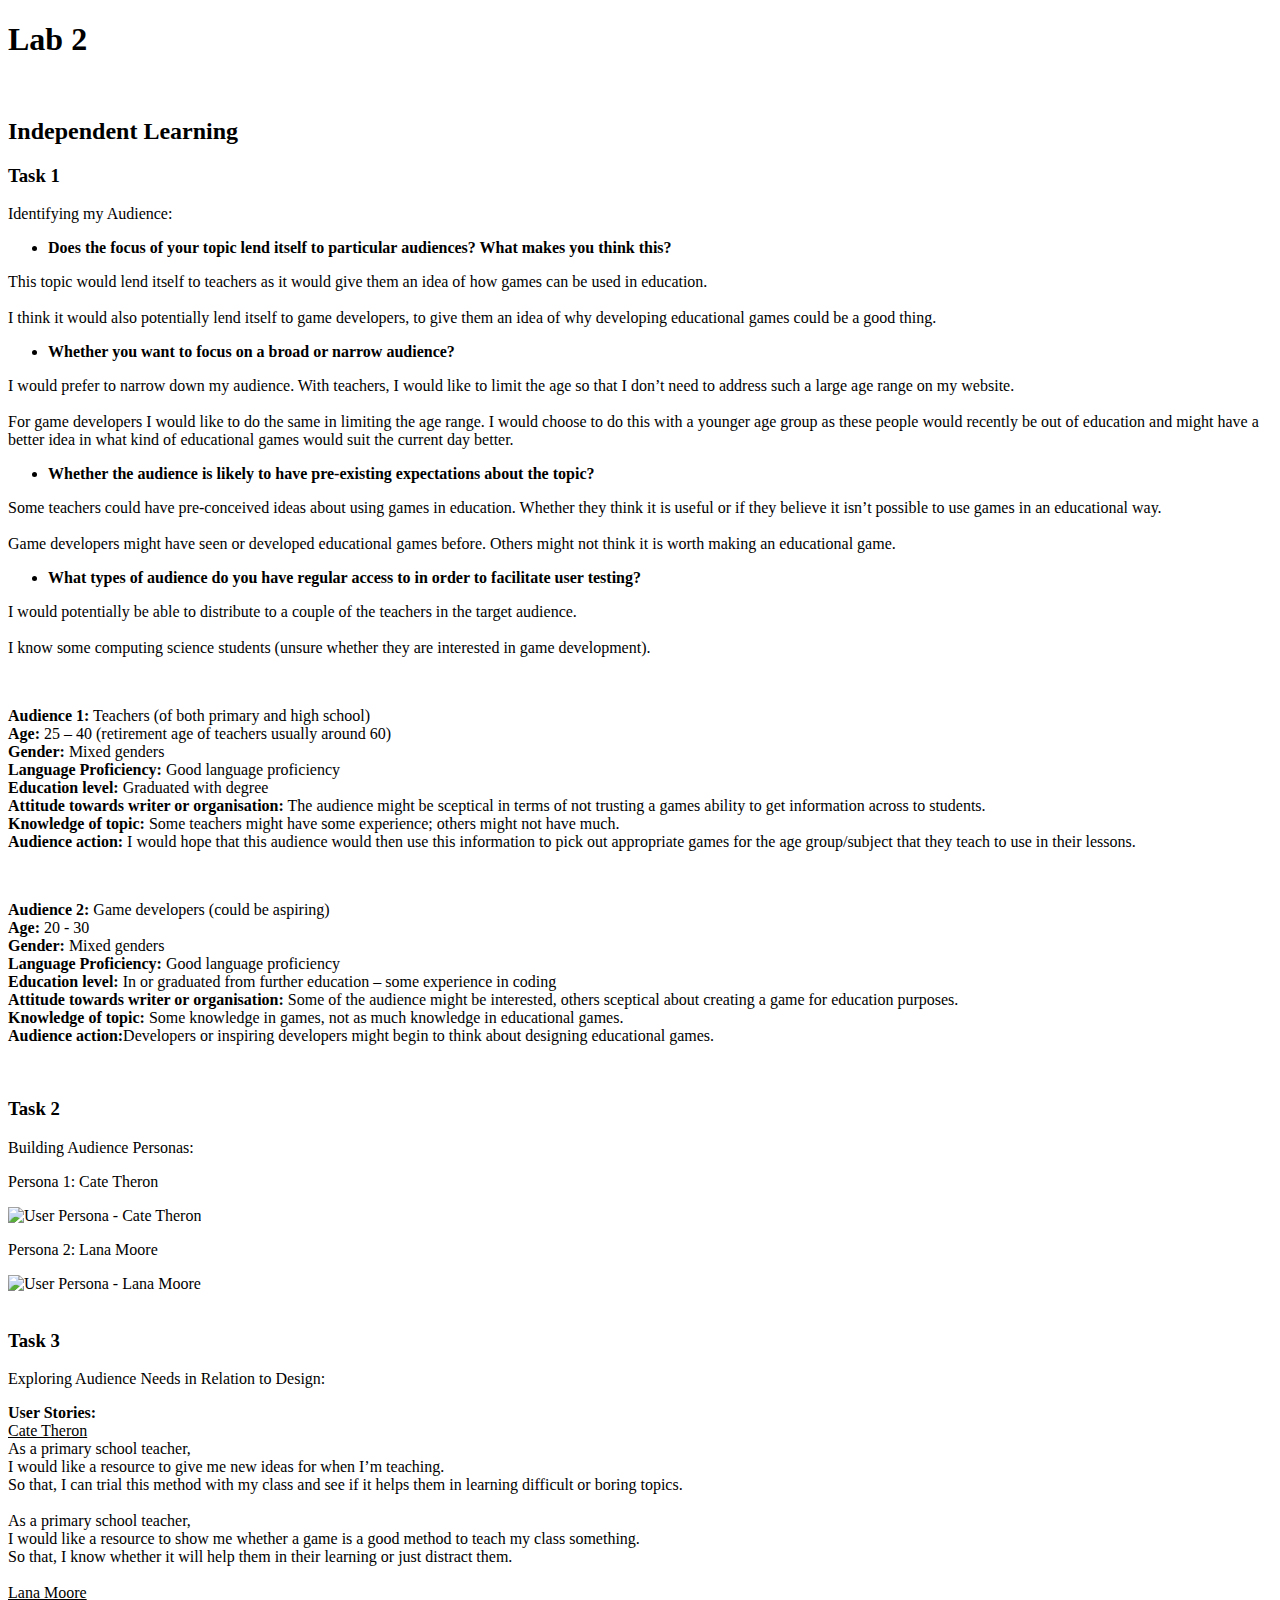
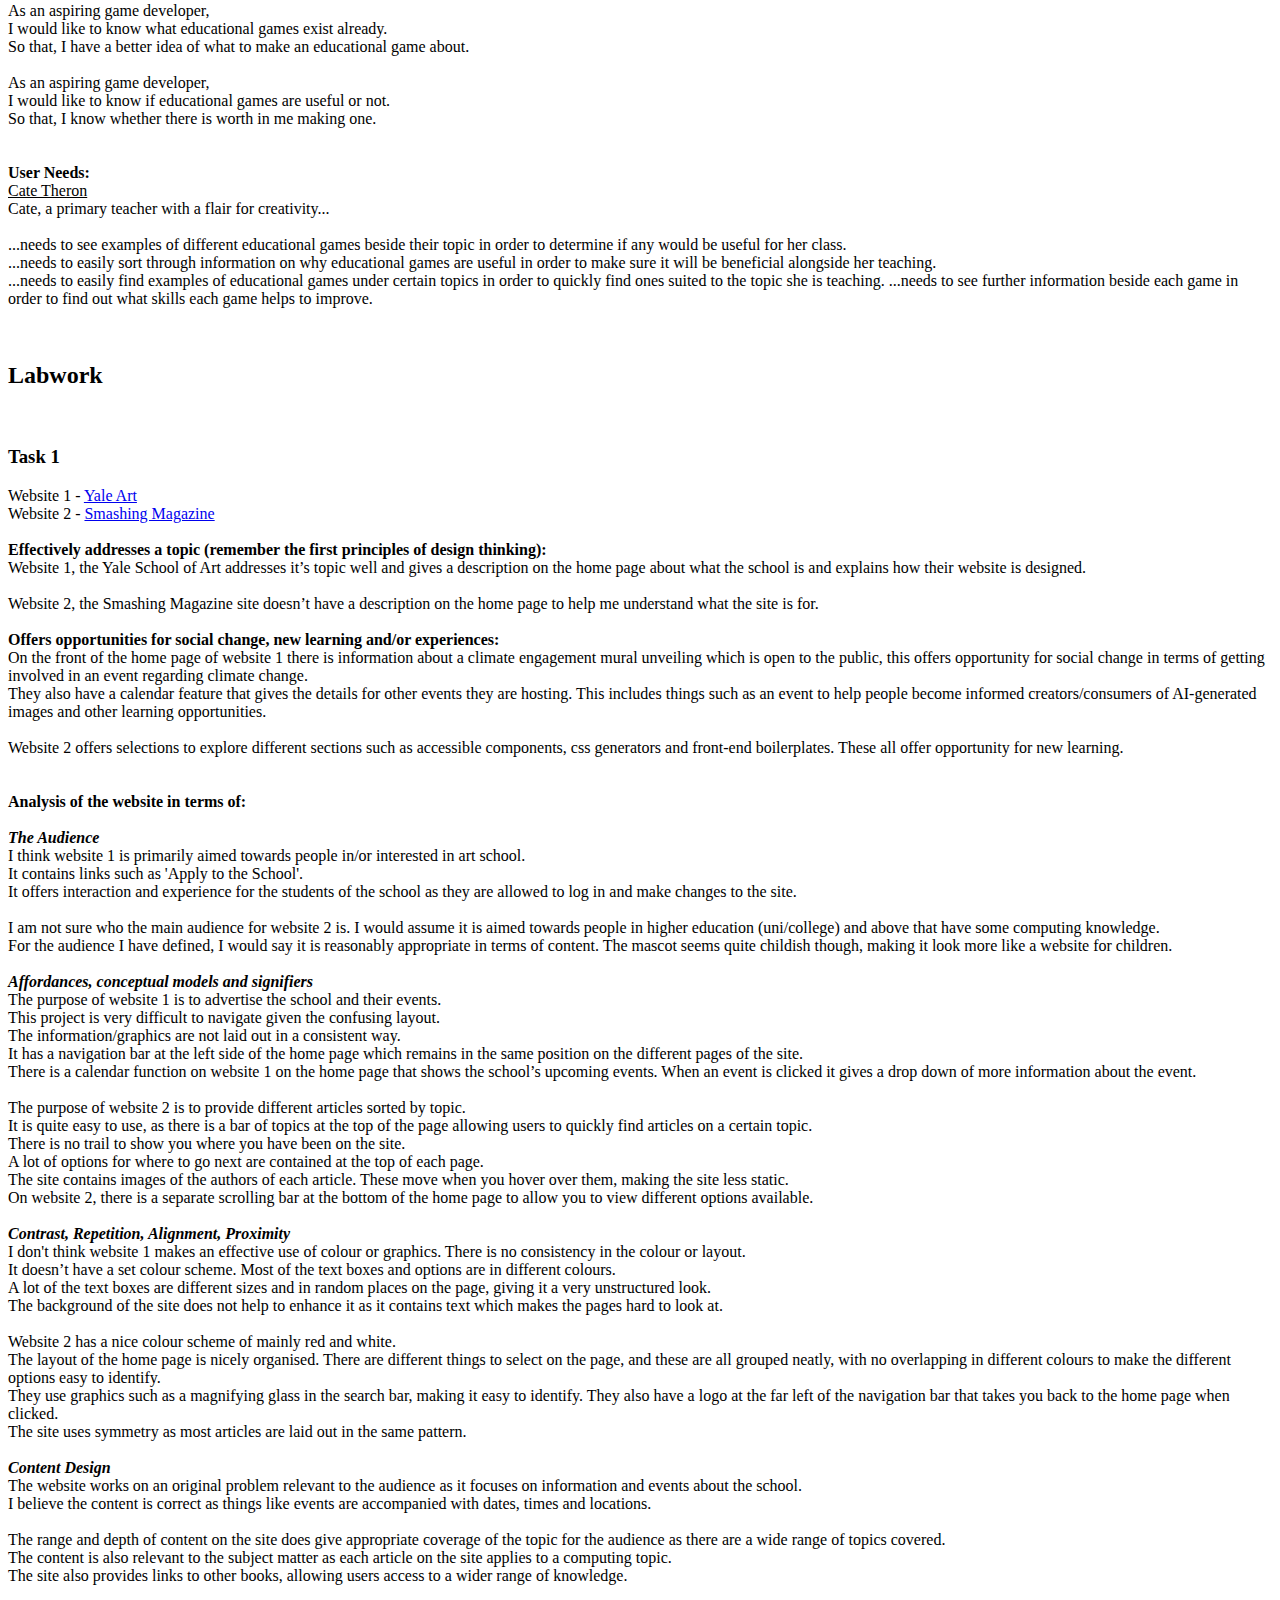
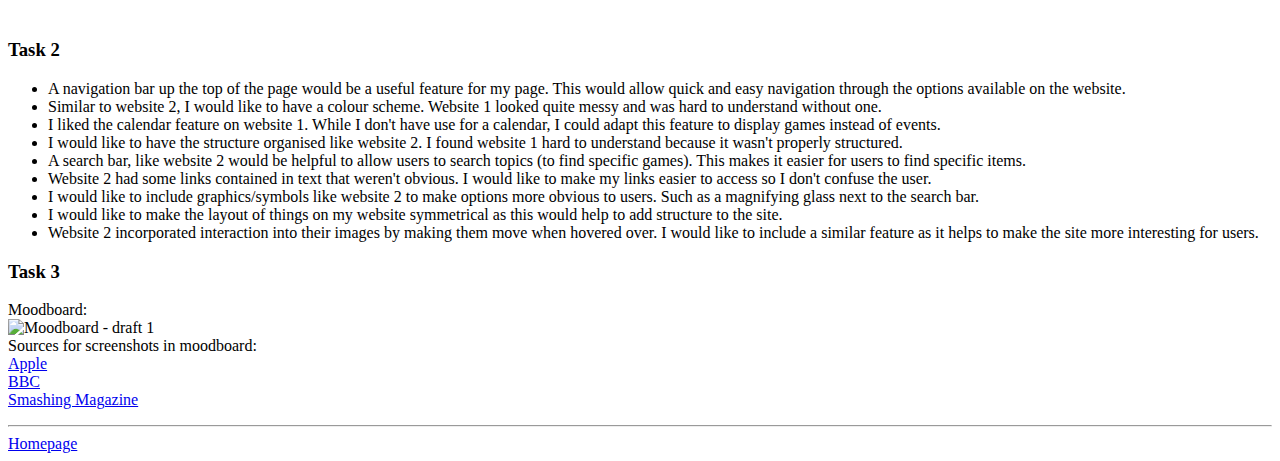
==== lab2.html @ 8dc90cc1 "Update lab2.html" ====
<!DOCTYPE html>
<html lang="en">
<head>
	<!-- Use this section for your webpage metadata - more detail https://www.w3schools.com/html/html_head.asp -->

	<title>Lab 2</title>
	<meta http-equiv="Content-Type" content="text/html; charset=utf-8"/>
	<link rel="stylesheet" href="stylesheets/lab-page.css">
	<!--  When you have a stylesheet you can uncomment the link element above and edit the href to suit your file system and 		point to your CSS sheet -->
</head>

<body>

	<!-- begin the main section of the page-->
	<div id="*Insert appropriate ID - this will not display on your website*">
		<h1>Lab 2</h1>
		<br>
		<h2>Independent Learning</h2>

		<section id="iltask1">
		<h3>Task 1</h3>
		
		<p>Identifying my Audience:</p>
		
		<ul>
			<li><b> Does the focus of your topic lend itself to particular audiences? What makes you think this?</b></li>
		</ul>
		<p>
		This topic would lend itself to teachers as it would give them an idea of how games can be used in education.
		<br><br>
		I think it would also potentially lend itself to game developers, to give them an idea of why developing educational games could be a good thing. 
		</p>	
			

		<ul>
			<li><b>Whether you want to focus on a broad or narrow audience?</b></li>
		</ul>
		<p>
		I would prefer to narrow down my audience. With teachers, I would like to limit the age so that I don’t need to address such a large age range on my website. 
		<br><br>
		For game developers I would like to do the same in limiting the age range. I would choose to do this with a younger age group as these people would recently be out of education and might have a better idea in what kind of educational games would suit the current day better. 
		</p>	
		
		<ul>
			<li><b>Whether the audience is likely to have pre-existing expectations about the topic?</b></li>
		</ul>
		<p>
		Some teachers could have pre-conceived ideas about using games in education. Whether they think it is useful or if they believe it isn’t possible to use games in an educational way. 
		<br><br>
		Game developers might have seen or developed educational games before. Others might not think it is worth making an educational game. 
		</p>	
		
		<ul>
			<li><b>What types of audience do you have regular access to in order to facilitate user testing?</b></li>
		</ul>
		<p>
		I would potentially be able to distribute to a couple of the teachers in the target audience. 
		<br><br>
		I know some computing science students (unsure whether they are interested in game development). 
		</p>	
		
		
		<br>
		
		<p>
		<b>Audience 1:</b> Teachers (of both primary and high school) <br>
		<b>Age:</b> 25 – 40 (retirement age of teachers usually around 60)<br>
		<b>Gender:</b> Mixed genders <br>
		<b>Language Proficiency:</b> Good language proficiency <br>
		<b>Education level:</b> Graduated with degree <br>
		<b>Attitude towards writer or organisation:</b> The audience might be sceptical in terms of not trusting a games ability to get information across to students. <br>
		<b>Knowledge of topic:</b> Some teachers might have some experience; others might not have much.<br>
		<b>Audience action:</b> I would hope that this audience would then use this information to pick out appropriate games for the age group/subject that they teach to use in their lessons. <br>

		</p>
		
		<br>
		
		<p>
		<b>Audience 2:</b> Game developers (could be aspiring) <br>
		<b>Age:</b> 20 - 30 <br>
		<b>Gender:</b> Mixed genders <br>
		<b>Language Proficiency:</b> Good language proficiency <br>
		<b>Education level:</b> In or graduated from further education – some experience in coding<br>
		<b>Attitude towards writer or organisation:</b> Some of the audience might be interested, others sceptical about creating a game for education purposes.  <br>
		<b>Knowledge of topic:</b> Some knowledge in games, not as much knowledge in educational games. <br>
		<b>Audience action:</b>Developers or inspiring developers might begin to think about designing educational games. <br>

		</p>
		
		
		</section>
		
		
		
		
		<br>
		<section id="iltask2">
		<h3>Task 2</h3>
		<p>Building Audience Personas:</p>
		
		
		<p>Persona 1: Cate Theron</p>
		<img src="images/persona-1.png" alt="User Persona - Cate Theron" height="600">
		
		
		
		<p>Persona 2: Lana Moore</p>
		<img src="images/persona-2.png" alt="User Persona - Lana Moore" height="600">
		
		</section>
		
		
		
		<br>
		<section id="iltask3">
		<h3>Task 3</h3>
		<p>Exploring Audience Needs in Relation to Design:</p>
		
		<p>
		<b>User Stories:</b><br>
		<u>Cate Theron</u><br>
		As a primary school teacher,<br>
		I would like a resource to give me new ideas for when I’m teaching.<br>
		So that, I can trial this method with my class and see if it helps them in learning difficult or boring topics. <br>
		<br>
		As a primary school teacher,<br>
		I would like a resource to show me whether a game is a good method to teach my class something.  <br>
		So that, I know whether it will help them in their learning or just distract them. <br>

		
		
		<br>
		<u>Lana Moore</u><br>
		As an aspiring game developer, <br>
		I would like to know what educational games exist already.<br>
		So that, I have a better idea of what to make an educational game about. <br>
		<br>
		
		As an aspiring game developer, <br>
		I would like to know if educational games are useful or not.<br>
		So that, I know whether there is worth in me making one. <br>



		<br>
		<br>
		<b>User Needs:</b><br>
		<u>Cate Theron</u><br>
		Cate, a primary teacher with a flair for creativity... <br>
		<br>
		...needs to see examples of different educational games beside their topic in order to determine if any would be useful for her class. <br>
		...needs to easily sort through information on why educational games are useful in order to make sure it will be beneficial alongside her teaching. <br>
		...needs to easily find examples of educational games under certain topics in order to quickly find ones suited to the topic she is teaching. 
		...needs to see further information beside each game in order to find out what skills each game helps to improve. 
		
		</p>
		
		
		</section>
		
		<br>
		
		<h2>Labwork</h2>
		
		<section id="labtask1">
		
		<br>
		<h3>Task 1</h3>
		<p>
		Website 1 - <a href="https://www.art.yale.edu">Yale Art</a><br>
		
		Website 2 - <a href="https://www.smashingmagazine.com">Smashing Magazine</a><br>
		<br>
		<b>Effectively addresses a topic (remember the first principles of design thinking):</b><br>
		Website 1, the Yale School of Art addresses it’s topic well and gives a description on the home page about what the school is and explains how their website is designed. <br>
		<br>
		Website 2, the Smashing Magazine site doesn’t have a description on the home page to help me understand what the site is for. <br>
		<br>
		
		<b>Offers opportunities for social change, new learning and/or experiences:</b><br>
		On the front of the home page of website 1 there is information about a climate engagement mural unveiling which is open to the public, this offers opportunity for social change in terms of getting involved in an event regarding climate change.<br> 
		They also have a calendar feature that gives the details for other events they are hosting. This includes things such as an event to help people become informed creators/consumers of AI-generated images and other learning opportunities. <br>
		<br>
		Website 2 offers selections to explore different sections such as accessible components, css generators and front-end boilerplates. These all offer opportunity for new learning. <br>

		
		
		<br><br>
		<b>Analysis of the website in terms of:</b> <br>

		<br>
		<i><b>The Audience</b></i><br>
		I think website 1 is primarily aimed towards people in/or interested in art school.<br>
		It contains links such as 'Apply to the School'. <br>
		It offers interaction and experience for the students of the school as they are allowed to log in and make changes to the site.<br>
		<br>
		I am not sure who the main audience for website 2 is. I would assume it is aimed towards people in higher education (uni/college) and above that have some computing knowledge.<br>
		For the audience I have defined, I would say it is reasonably appropriate in terms of content. The mascot seems quite childish though, making it look more like a website for children.<br>
		
		<br>
		<i><b>Affordances, conceptual models and signifiers</b></i><br>
		The purpose of website 1 is to advertise the school and their events.<br>
		This project is very difficult to navigate given the confusing layout.<br>
		The information/graphics are not laid out in a consistent way.<br>
		It has a navigation bar at the left side of the home page which remains in the same position on the different pages of the site. <br>
		There is a calendar function on website 1 on the home page that shows the school’s upcoming events. When an event is clicked it gives a drop down of more information about the event. <br>
		<br>
		The purpose of website 2 is to provide different articles sorted by topic.<br>
		It is quite easy to use, as there is a bar of topics at the top of the page allowing users to quickly find articles on a certain topic.<br>
		There is no trail to show you where you have been on the site.<br>
		A lot of options for where to go next are contained at the top of each page.<br>
		The site contains images of the authors of each article. These move when you hover over them, making the site less static. <br>
		On website 2, there is a separate scrolling bar at the bottom of the home page to allow you to view different options available. <br>
		
		<br>
		<i><b>Contrast, Repetition, Alignment, Proximity</b></i><br>
		I don't think website 1 makes an effective use of colour or graphics. There is no consistency in the colour or layout.<br>
		It doesn’t have a set colour scheme. Most of the text boxes and options are in different colours.<br>
		A lot of the text boxes are different sizes and in random places on the page, giving it a very unstructured look. <br>
		The background of the site does not help to enhance it as it contains text which makes the pages hard to look at.<br>
		<br>
		Website 2 has a nice colour scheme of mainly red and white. <br>
		The layout of the home page is nicely organised. There are different things to select on the page, and these are all grouped neatly, with no overlapping in different colours to make the different options easy to identify.  <br>
		They use graphics such as a magnifying glass in the search bar, making it easy to identify. They also have a logo at the far left of the navigation bar that takes you back to the home page when clicked. <br>
		The site uses symmetry as most articles are laid out in the same pattern. <br>
		
		<br>
		<i><b>Content Design</b></i><br>
		The website works on an original problem relevant to the audience as it focuses on information and events about the school.<br>
		I believe the content is correct as things like events are accompanied with dates, times and locations.<br>
		<br>
		The range and depth of content on the site does give appropriate coverage of the topic for the audience as there are a wide range of topics covered.<br>
		The content is also relevant to the subject matter as each article on the site applies to a computing topic.<br>
		The site also provides links to other books, allowing users access to a wider range of knowledge.<br>

		<br><br>
		<h3>Task 2</h3>
		<ul>
			<li>A navigation bar up the top of the page would be a useful feature for my page. This would allow quick and easy navigation through the options available on the website. </li>
			<li>Similar to website 2, I would like to have a colour scheme. Website 1 looked quite messy and was hard to understand without one. </li>
			<li>I liked the calendar feature on website 1. While I don't have use for a calendar, I could adapt this feature to display games instead of events.</li>
			<li>I would like to have the structure organised like website 2. I found website 1 hard to understand because it wasn't properly structured. </li>
			<li>A search bar, like website 2 would be helpful to allow users to search topics (to find specific games). This makes it easier for users to find specific items.</li>
			<li>Website 2 had some links contained in text that weren't obvious. I would like to make my links easier to access so I don't confuse the user. </li>
			<li>I would like to include graphics/symbols like website 2 to make options more obvious to users. Such as a magnifying glass next to the search bar.</li>
			<li>I would like to make the layout of things on my website symmetrical as this would help to add structure to the site.</li>
			<li>Website 2 incorporated interaction into their images by making them move when hovered over. I would like to include a similar feature as it helps to make the site more interesting for users.</li>
		</ul>
		
		
		
		
		
		<h3>Task 3</h3>
		Moodboard:
		<br>
		<img src="images/moodboard-1.jpg" alt="Moodboard - draft 1" height="600"><br>
		Sources for screenshots in moodboard:<br>
		<a href="https://www.apple.com/uk/">Apple</a><br>
		<a href="https://www.bbc.co.uk/bitesize/collections/primary-games/1">BBC</a><br>
		<a href="https://www.smashingmagazine.com/">Smashing Magazine</a><br>
		
		
		
		</p>		
		
		
		
		
		</section>
		
		
		
		
		
	</div>
	<!-- end the main section of the homepage -->
	<hr>	
	<!-- begin navigation menu -->
	<footer>
	
	
	<div id="menu">
		<a href="index.html">Homepage</a>
	</div>
	</footer>
	<!-- end navigation menu -->

</body>
</html>
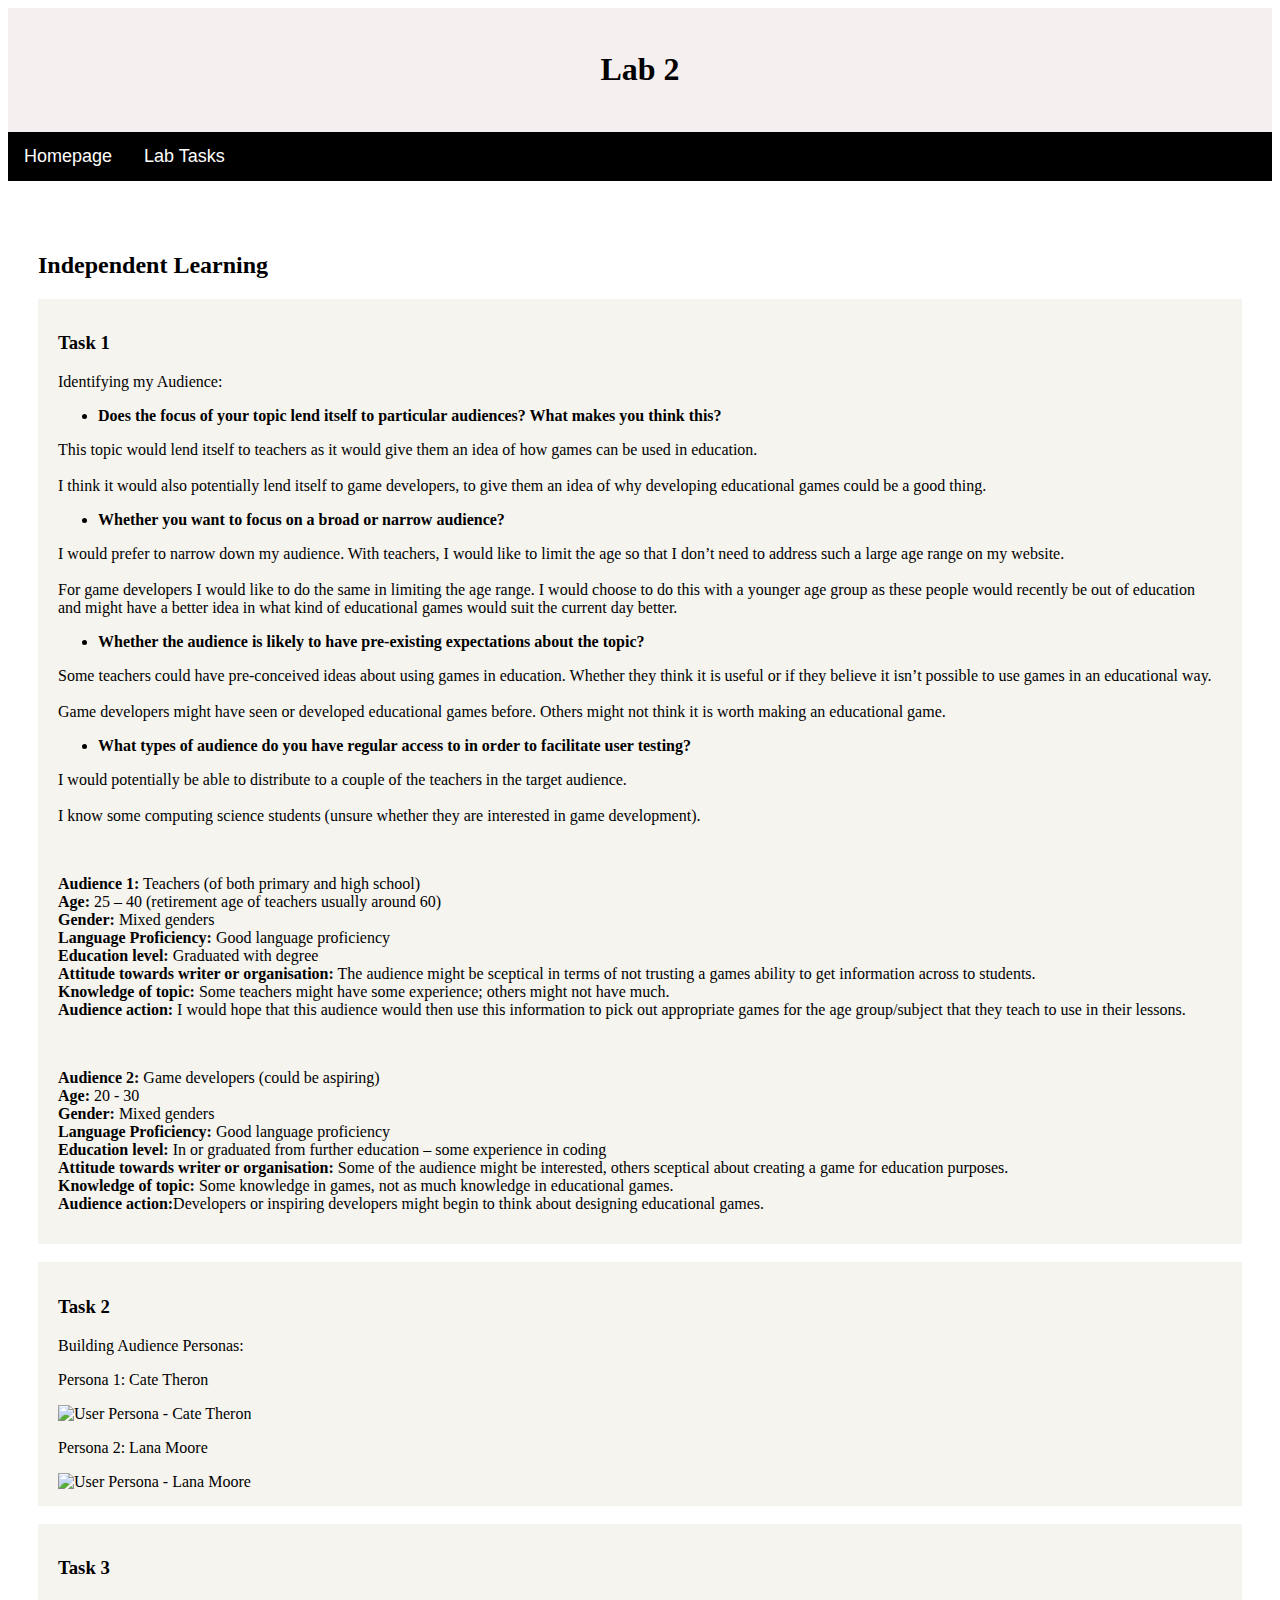
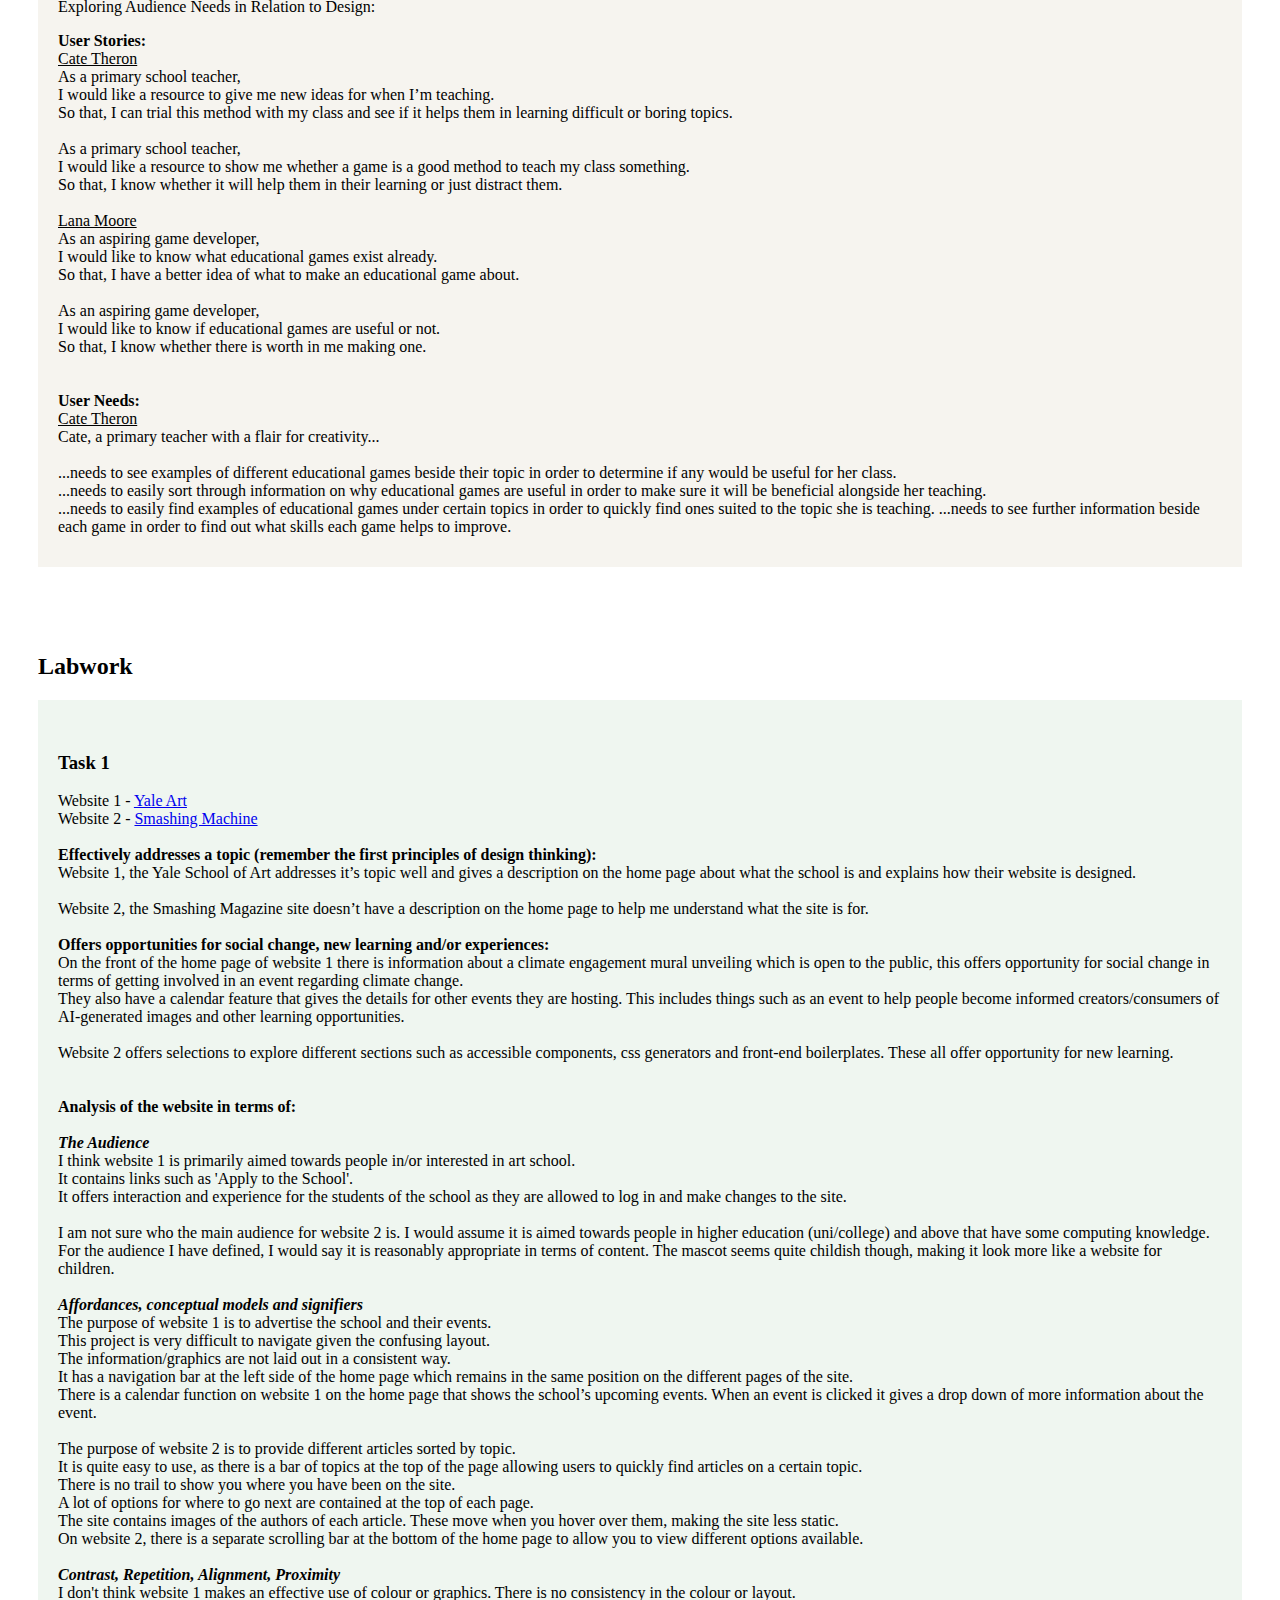
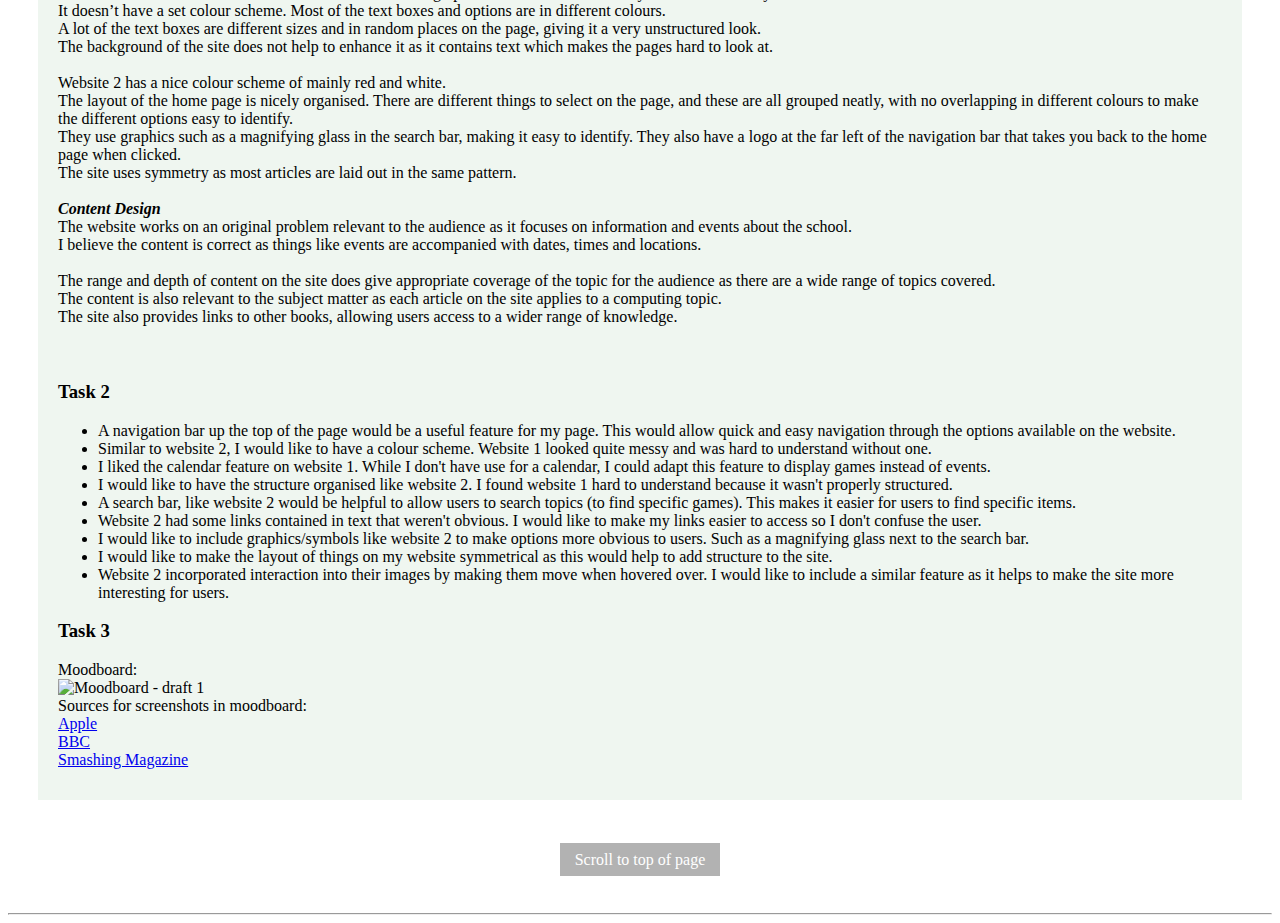
==== commit 4642ed17: "further updates to css" ====
--- a/lab2.html
+++ b/lab2.html
@@ -6,19 +6,49 @@
 
 	<title>Lab 2</title>
 	<meta http-equiv="Content-Type" content="text/html; charset=utf-8"/>
-	<link rel="stylesheet" href="stylesheets/lab-page.css">
-	<!--  When you have a stylesheet you can uncomment the link element above and edit the href to suit your file system and 		point to your CSS sheet -->
+	<link rel="stylesheet" href="stylesheets/main.css">
 </head>
 
-<body>
+<body>	
+
+		
+	
+	<div class="title" id="top">
+		<h1>Lab 2</h1>	
+	
+	</div>
+
+		
+	<div class="navbar">
+  		<a href="index.html">Homepage</a>
+  		<div class="dropdown">
+    		<button class="dropbutton">Lab Tasks
+      			<i class="fa fa-caret-down"></i>
+    		</button>
+    		<div class="dropdown-content">
+      			<a href="lab1.html">Week 1</a>
+				<a href="lab2.html" id="active">Week 2</a>
+				<a href="lab3.html">Week 3</a>
+				<a href="lab4.html">Week 4</a>
+				<a href="lab5.html">Week 5</a>
+				<a href="lab7.html">Week 7</a>
+				<a href="lab8.html">Week 8</a>
+				<a href="lab9.html">Week 9</a>
+				<a href="lab10.html">Week 10</a>
+    		</div>
+  		</div> 
+	</div>
+	
+	
+	<br><br>
+	
+
 
 	<!-- begin the main section of the page-->
-	<div id="*Insert appropriate ID - this will not display on your website*">
-		<h1>Lab 2</h1>
-		<br>
+	<div id="il">
 		<h2>Independent Learning</h2>
 
-		<section id="iltask1">
+		<section id="iltask">
 		<h3>Task 1</h3>
 		
 		<p>Identifying my Audience:</p>
@@ -96,25 +126,25 @@
 		
 		
 		<br>
-		<section id="iltask2">
+		<section id="iltask">
 		<h3>Task 2</h3>
 		<p>Building Audience Personas:</p>
 		
 		
 		<p>Persona 1: Cate Theron</p>
-		<img src="images/persona-1.png" alt="User Persona - Cate Theron" height="600">
+		<img src="images/persona-1.png" alt="User Persona - Cate Theron" width="35%">
 		
 		
 		
 		<p>Persona 2: Lana Moore</p>
-		<img src="images/persona-2.png" alt="User Persona - Lana Moore" height="600">
+		<img src="images/persona-2.png" alt="User Persona - Lana Moore" width="35%">
 		
 		</section>
 		
 		
 		
 		<br>
-		<section id="iltask3">
+		<section id="iltask">
 		<h3>Task 3</h3>
 		<p>Exploring Audience Needs in Relation to Design:</p>
 		
@@ -159,19 +189,28 @@
 		
 		
 		</section>
+	
+	</div>	
+	
+
+	
+	<br>
+
+	
+	<div id="lab">
 		
 		<br>
 		
 		<h2>Labwork</h2>
 		
-		<section id="labtask1">
+		<section id="labtask">
 		
 		<br>
 		<h3>Task 1</h3>
 		<p>
 		Website 1 - <a href="https://www.art.yale.edu">Yale Art</a><br>
 		
-		Website 2 - <a href="https://www.smashingmagazine.com">Smashing Magazine</a><br>
+		Website 2 - <a href="https://www.smashingmagazine.com">Smashing Machine</a><br>
 		<br>
 		<b>Effectively addresses a topic (remember the first principles of design thinking):</b><br>
 		Website 1, the Yale School of Art addresses it’s topic well and gives a description on the home page about what the school is and explains how their website is designed. <br>
@@ -256,7 +295,7 @@
 		<h3>Task 3</h3>
 		Moodboard:
 		<br>
-		<img src="images/moodboard-1.jpg" alt="Moodboard - draft 1" height="600"><br>
+		<img src="images/moodboard-1.jpg" alt="Moodboard - draft 1" width="80%"><br>
 		Sources for screenshots in moodboard:<br>
 		<a href="https://www.apple.com/uk/">Apple</a><br>
 		<a href="https://www.bbc.co.uk/bitesize/collections/primary-games/1">BBC</a><br>
@@ -271,22 +310,26 @@
 		
 		</section>
 		
-		
-		
-		
-		
+	
+	
 	</div>
+	
+	
+	<br><br>
+	<div id="centered">			
+		<a class="scroll-button" href="#top">Scroll to top of page</a>
+	</div>
+	
+	<br><br>
+	
+	
 	<!-- end the main section of the homepage -->
 	<hr>	
 	<!-- begin navigation menu -->
 	<footer>
-	
-	
-	<div id="menu">
-		<a href="index.html">Homepage</a>
-	</div>
+
 	</footer>
 	<!-- end navigation menu -->
 
 </body>
-</html>
+</html>--- a/stylesheets/main.css
+++ b/stylesheets/main.css
@@ -0,0 +1,227 @@
+
+
+
+html {
+  scroll-behavior: smooth;
+ }
+ 
+ 
+.scroll-button {
+	background-color: grey;
+	color: white;
+	text-align: center;
+	padding: 8px 15px;
+	margin: 4px 2px;
+	opacity: 0.6;
+	transition: 0.3s;
+	text-decoration: none;
+
+}
+
+.scroll-button:hover {
+	opacity: 1;
+}
+
+
+
+
+
+h1 {
+	text-align: center;
+}
+
+
+.navbar a:hover{
+	background-color: blue;
+	}
+
+.navbar {
+  overflow: hidden;
+  background-color: black;
+  font-family: Arial;
+}
+
+.navbar a {
+  float: left;
+  font-size: 18px;
+  color: white;
+  text-align: center;
+  padding: 14px 16px;
+  text-decoration: none;
+}
+
+
+
+.navbar #active{
+	background-color: #a0a0a0;
+	color: white;
+}
+
+
+.dropdown {
+	float: left;
+	overflow: hidden;
+}
+
+
+.dropdown .dropbutton{
+	font-size: 18px;
+	border: none;
+	padding: 14px 16px;
+	background-color: inherit;
+	font-family: inherit;
+	color: white;
+	margin: 0;
+
+}
+
+#nav a:hover, .dropdown:hover .dropbutton {
+  background-color: blue;
+}
+
+.dropdown-content {
+  display: none;
+  position: absolute;
+  background-color: #f9f9f9;
+  min-width: 160px;
+  box-shadow: 0px 8px 16px 0px rgba(0,0,0,0.2);
+  z-index: 1;
+}
+
+.dropdown-content a {
+  float: none;
+  color: black;
+  padding: 10px 16px;
+  text-decoration: none;
+  display: block;
+  text-align: left;
+}
+
+.dropdown-content a:hover {
+  background-color: #ddd;
+}
+
+.dropdown:hover .dropdown-content {
+  display: block;
+}
+
+
+
+
+#il {
+	padding: 15px 30px;
+
+}
+
+
+#iltask{
+	background-color: #f6f4ef;
+	padding: 15px 20px;
+}
+
+
+#lab {
+	padding: 15px 30px;
+
+}
+
+
+#labtask{
+	background-color: #eff6f0;
+	padding: 15px 20px;
+}
+
+
+
+
+#centered{
+	text-align: center; 
+}
+
+
+
+/*_____________________________________________________________________*/
+
+
+.column {
+  float: left;
+}
+
+.column.side {
+  width: 25%;
+}
+
+.column.middle {
+  width: 75%;
+}
+
+/* for mobile layout...
+@media screen and (max-width: 600px) {
+  .column.side, .column.middle {
+    width: 100%;
+  }
+}
+*/
+
+
+.title {
+	text-align: center;
+	padding: 22px;
+	background-color: #f6efef;
+}
+
+
+.triple-split {
+	float: left;
+}
+
+.triple-split.left {
+	width: 33.3%;
+}
+
+.triple-split.center {
+	width: 33.3%;
+}
+
+.triple-split.right {
+	width: 33.3%;
+}
+
+
+
+.full-page {
+	float: left;
+	width: 100%;
+}
+
+
+
+
+
+
+
+/* 
+img {
+    max-width: 100%;
+    height: auto;
+    width: auto\9; /* ie8 */
+}
+ */
+
+
+
+
+
+
+
+
+
+
+
+
+
+
+
+
+
+
